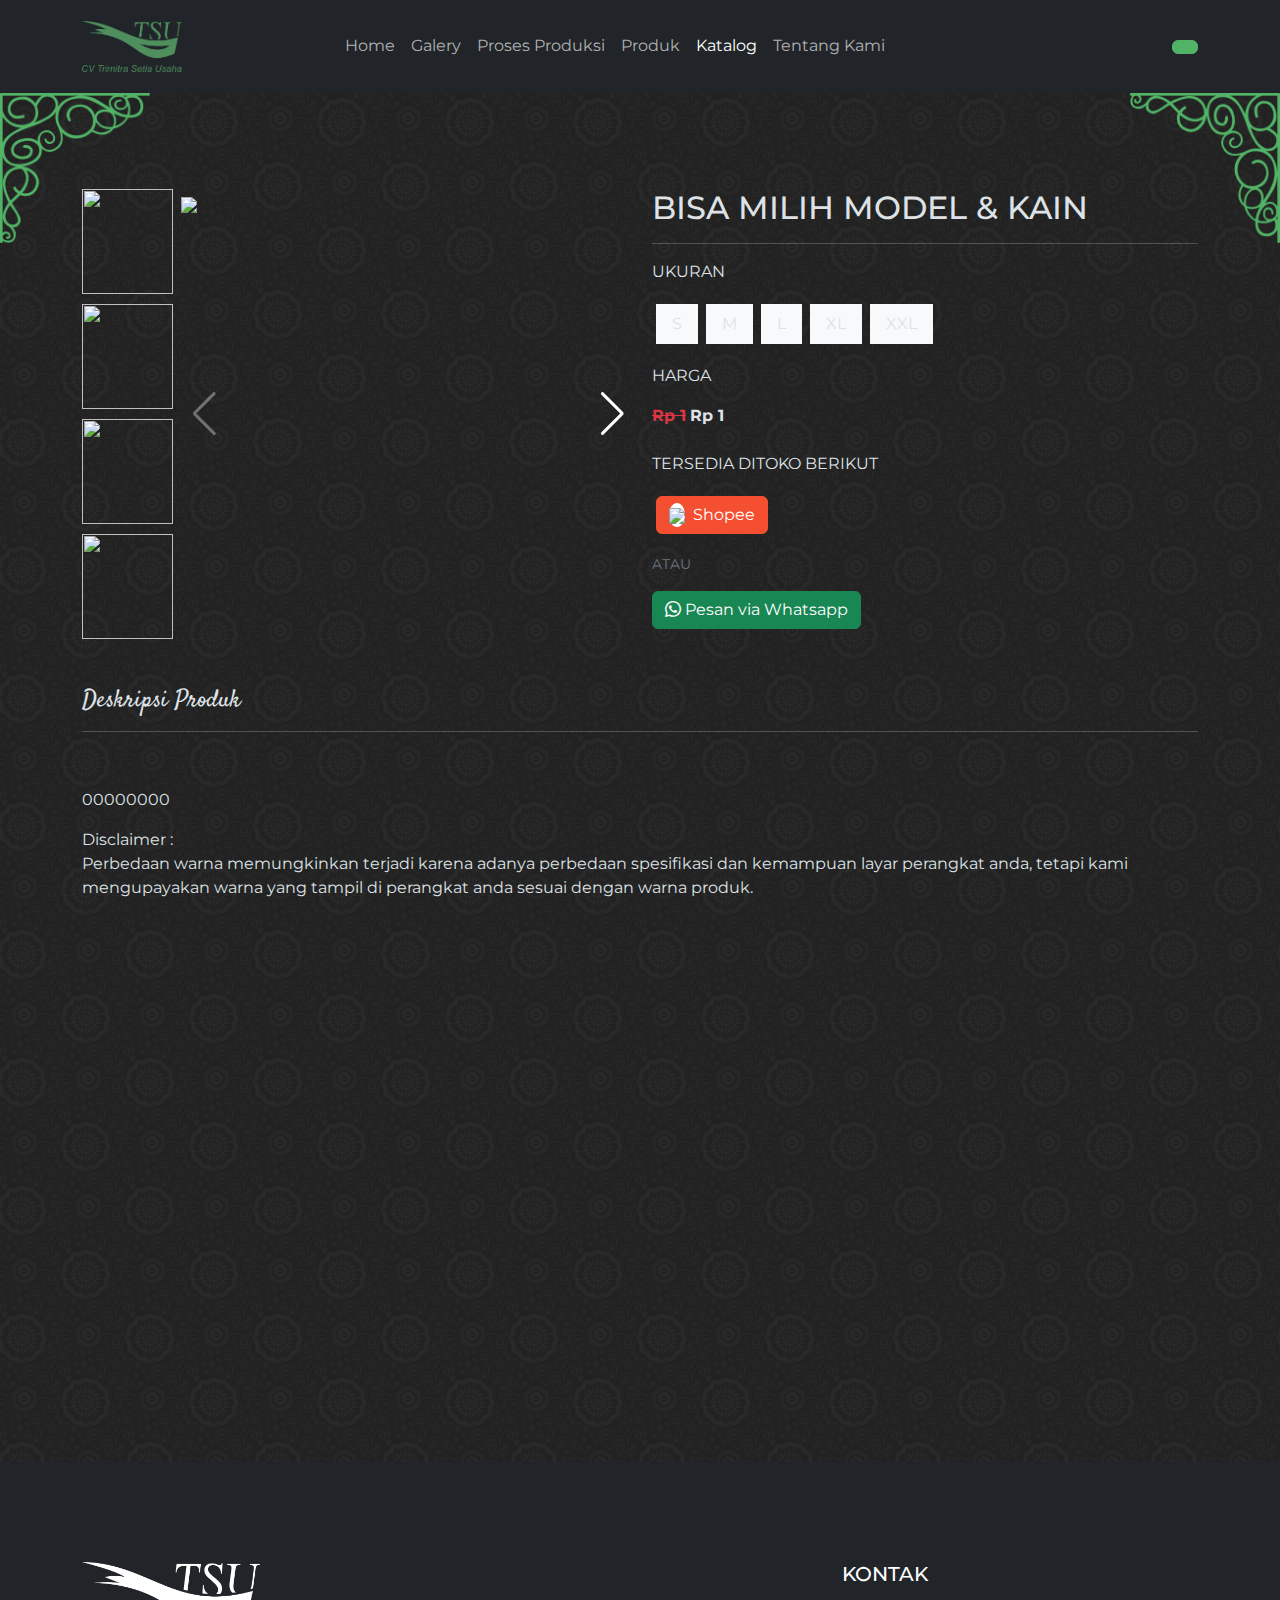
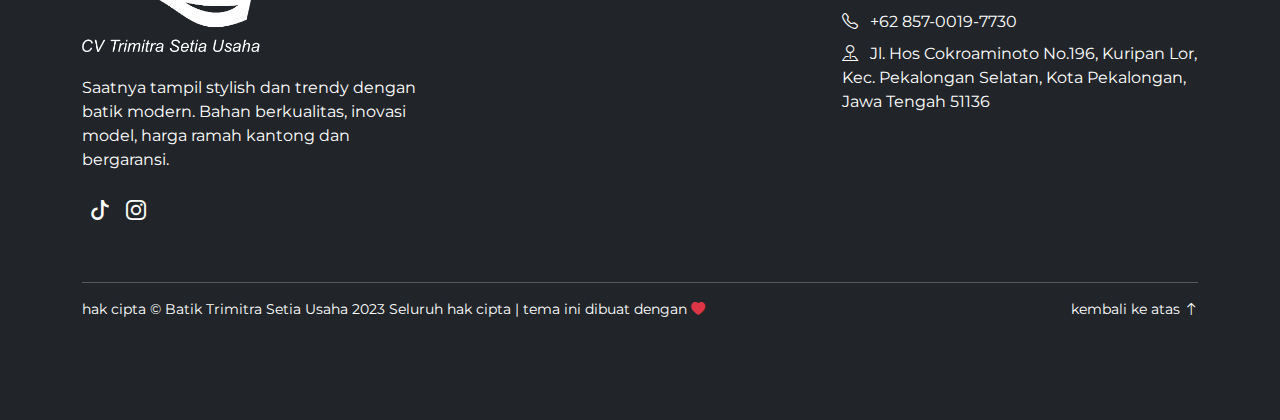
==== detail-produk.html @ 52da74f7 "halaman produk dan perbaikan penulisan" ====
<!doctype html>
<html lang="en" data-bs-theme="dark">
<head>
	<meta charset="utf-8">
	<meta name="viewport" content="width=device-width, initial-scale=1">

	<!-- SEO -->
	<title>Detail Produk</title>
	<meta name="description" content="Trimitra Setia Usaha - Batik Berkualitas Dari Kota Pekalongan">
	<meta property="og:locale" content="en_US" />
	<meta property="og:type" content="website" />
	<meta property="og:title" content="Home" />
	<meta property="og:url" content="http://trimitra.apprunweb.com/" />
	<meta property="og:site_name" content="Batik Trimitra Setia Usaha" />
	<meta property="og:image" content="https://trimitra.apprunweb.com/assets/img/bg-fb.jpg" />

	<!-- FAVICON -->
	<link rel="apple-touch-icon" sizes="180x180" href="assets/img/brand/icon-no-label/apple-touch-icon.png">
	<link rel="icon" type="image/png" sizes="32x32" href="assets/img/brand/icon-no-label/favicon-32x32.png">
	<link rel="icon" type="image/png" sizes="16x16" href="assets/img/brand/icon-no-label/favicon-16x16.png">
	<link rel="manifest" href="assets/img/brand/icon-no-label/site.webmanifest">
	<meta name="msapplication-TileImage" content="assets/img/brand/icon-no-label/favicon.ico" />

	<!-- CSS -->
	<link rel="stylesheet" href="assets/css/vendors/bootstrap-5.3.2.css">
	<link rel="stylesheet" href="assets/css/vendors/bootstrap-icons.min.css">
	<!-- CUSTOM & PLUGINS -->
	<link rel="stylesheet" href="assets/css/app.css">
	<link rel="stylesheet" href="assets/css/plugins/animate.css">
	<link rel="stylesheet" href="assets/css/plugins/simple-lightbox.min.css">
	<link rel="stylesheet" href="assets/css/plugins/owl.carousel.min.css">
	<link rel="stylesheet" href="assets/css/plugins/easyzoom.css">
	<link rel="stylesheet" href="assets/css/plugins/swipper.min.css">
	<script src="assets/js/vendors/jquery-3.7.1.min.js"></script>
</head>
<body class="bg-pattern">
	<!-- navigasi -->
	<header id="navbar_top">
		<nav class="navbar navbar-expand-lg bg-dark py-3">
			<div class="container">
				<a class="navbar-brand" href="index.html"><img src="assets/img/brand/green.png" alt="logo" width="100px"></a>
				<button class="navbar-toggler" type="button" data-bs-toggle="collapse" data-bs-target="#navbarSupportedContent" aria-controls="navbarSupportedContent" aria-expanded="false" aria-label="Toggle navigation">
					<span class="navbar-toggler-icon"></span>
				</button>
				<div class="collapse navbar-collapse" id="navbarSupportedContent">
					<ul class="navbar-nav m-auto mb-2 mb-lg-0">
						<li class="nav-item">
							<a class="nav-link" aria-current="page" href="index.html">Home</a>
						</li>
						<li class="nav-item">
							<a class="nav-link " href="galery.html">Galery</a>
						</li>
						<li class="nav-item">
							<a class="nav-link " href="proses_produksi.html">Proses Produksi</a>
						</li>
						<li class="nav-item">
							<a class="nav-link " href="produk.html">Produk</a>
						</li>
						<li class="nav-item">
							<a class="nav-link active" href="katalog.html">Katalog</a>
						</li>

						<li class="nav-item">
							<a class="nav-link " href="tentang_kami.html">Tentang Kami</a>
						</li>
					</ul>
					<div class="ms-auto">
						<div class="btn btn-primary" id="google_translate_element"></div>
					</div>
				</div>
			</div>
		</nav>
	</header>
	<section class="position-relative product-details-area py-5">
		<img src="assets/img/decor/conner.png" class="position-absolute w-25 top-0 start-0 r-3 wow fadeIn" style="max-width: 150px;">
		<img src="assets/img/decor/conner.png" class="position-absolute w-25 top-0 end-0 wow fadeIn" style="max-width: 150px;">
		<div class="container mt-5">
			<div class="row">
				<div class="col-lg-6">
					<!-- Slider main container -->
					<div class="d-flex">
						<div class="swiper swiper-thumb swiper-vertical col-2 me-2">
							<div class="swiper-wrapper justify-content-start">
								<div class="swiper-slide wow fadeInUp" data-wow-delay="0s">
									<img class="object-fit fit-top" src="http://trimitra.apprunweb.com/uploads/foto/a54c6d4c2098d5145e3bfd76d732a085.jpg" />
								</div>
								<div class="swiper-slide wow fadeInUp" data-wow-delay="0s">
									<img class="object-fit fit-top" src="http://trimitra.apprunweb.com/uploads/foto/1e6ea703325ca8d15e066292871ae496.jpg" />
								</div>
								<div class="swiper-slide wow fadeInUp" data-wow-delay="0s">
									<img class="object-fit fit-top" src="http://trimitra.apprunweb.com/uploads/foto/1de6f8a4bf2fe54ddefdb1ef790482a4.jpg" />
								</div>
								<div class="swiper-slide wow fadeInUp" data-wow-delay="0s">
									<img class="object-fit fit-top" src="http://trimitra.apprunweb.com/uploads/foto/4eb5606047df4e5e88f175c799b70d34.jpg" />
								</div>
							</div>
						</div>
						<div style="--swiper-navigation-color: #fff; --swiper-pagination-color: #fff" class="swiper swiper-preview col-10 wow fadeInUp">
							<div class="swiper-wrapper">
								<div class="swiper-slide">
									<div class="easyzoom easyzoom--overlay">
										<a href="http://trimitra.apprunweb.com/uploads/foto/a54c6d4c2098d5145e3bfd76d732a085.jpg">
											<img src="http://trimitra.apprunweb.com/uploads/foto/a54c6d4c2098d5145e3bfd76d732a085.jpg" class="img-fluid" />
										</a>
									</div>
								</div>
								<div class="swiper-slide">
									<div class="easyzoom easyzoom--overlay">
										<a href="http://trimitra.apprunweb.com/uploads/foto/1e6ea703325ca8d15e066292871ae496.jpg">
											<img src="http://trimitra.apprunweb.com/uploads/foto/1e6ea703325ca8d15e066292871ae496.jpg" class="img-fluid" />
										</a>
									</div>
								</div>
								<div class="swiper-slide">
									<div class="easyzoom easyzoom--overlay">
										<a href="http://trimitra.apprunweb.com/uploads/foto/1de6f8a4bf2fe54ddefdb1ef790482a4.jpg">
											<img src="http://trimitra.apprunweb.com/uploads/foto/1de6f8a4bf2fe54ddefdb1ef790482a4.jpg" class="img-fluid" />
										</a>
									</div>
								</div>
								<div class="swiper-slide">
									<div class="easyzoom easyzoom--overlay">
										<a href="http://trimitra.apprunweb.com/uploads/foto/4eb5606047df4e5e88f175c799b70d34.jpg">
											<img src="http://trimitra.apprunweb.com/uploads/foto/4eb5606047df4e5e88f175c799b70d34.jpg" class="img-fluid" />
										</a>
									</div>
								</div>
							</div>
							<div class="swiper-button-next"></div>
							<div class="swiper-button-prev"></div>
						</div>
					</div>
				</div>
				<div class="col-lg-6 mt-3 mt-md-0">
					<h2 class="wow fadeInUp">BISA MILIH MODEL & KAIN</h2>
					<hr>
					<p class="wow fadeInUp">UKURAN</p>
					<div id="size-selector" class="d-flex mb-3 wow fadeInUp">

						<input type="radio" name="size" class="s" id="s" class="radio">
						<label for="s" class="size-s m-1">S</label>

						<input type="radio" name="size" class="s" id="s" class="radio">
						<label for="s" class="size-s m-1">M</label>

						<input type="radio" name="size" class="s" id="s" class="radio">
						<label for="s" class="size-s m-1">L</label>

						<input type="radio" name="size" class="s" id="s" class="radio">
						<label for="s" class="size-s m-1">XL</label>

						<input type="radio" name="size" class="s" id="s" class="radio">
						<label for="s" class="size-s m-1">XXL</label>
                                                <!-- <input type="radio" name="size" class="m" id="m" class="radio">
                        <input type="radio" name="size" class="l" id="l" class="radio">
                        <input type="radio" name="size" class="xl" id="xl" class="radio">
                        <input type="radio" name="size" class="xxl" id="xxl" class="radio">
                        <label for="m" class="size-m m-1">M</label>
                        <label for="l" class="size-l m-1">L</label>
                        <label for="xl" class="size-xl m-1">XL</label>
                        <label for="xxl" class="size-xxl m-1">XXL</label> -->
                    </div>
                    <p class="wow fadeInUp">HARGA</p>
                    <div class="wow fadeInUp">
                    	<b class="text-danger text-decoration-line-through text-secondary">Rp 1</b>
                    	<b> Rp 1</b>
                    	<!-- <b class="me-3 text-danger text-decoration-line-through text-secondary">Rp 290.000</b> -->
                    	<!-- <b>Rp 250.000</b> -->
                    </div>
                    <p class="mt-4 wow fadeInUp">TERSEDIA DITOKO BERIKUT</p>
                    <div>
                    	<a href="shopee.co.id/batikcaptrimitrapekalongan" class="d-inline-flex wow fadeInUp align-items-center btn btn-shopee m-1"> 
                    		<div class="bg-white me-2 rounded-circle">
                    			<img src="http://trimitra.apprunweb.com/assets/img/ecommerce/shopee.png" width="30px">
                    		</div>
                    	Shopee</a>
                        <!-- <a href="#" class="wow fadeInUp d-inline-flex align-items-center btn btn-tokopedia m-1"> 
                            <div class="bg-white me-2 rounded-circle">
                                <img src="assets/img/ecommerce/tokopedia.png" alt="" width="30px">
                            </div>
                        Tokopedia</a> -->
                        <!-- <a href="#" class="wow fadeInUp d-inline-flex align-items-center btn btn-lazada m-1"> 
                            <div class="bg-white me-2 rounded-circle">
                                <img src="assets/img/ecommerce/lazada.png" alt="" width="30px">
                            </div>
                        Lazada</a> -->
                    </div>
                    <small class="d-block my-3 text-secondary wow fadeInUp">ATAU</small>
                    <a target="_blank" href="https://api.whatsapp.com/send/?phone=6285727230410&text=http://trimitra.apprunweb.com/katalog/detail/4%0ASaya ingin tahu lebih detail tentang produk BISA MILIH MODEL & KAIN&type=phone_number&app_absent=0" class="btn btn-success wow fadeInUp"><i class="bi bi-whatsapp"></i> Pesan via Whatsapp</a>
                </div>
                <div class="col-12 mt-5">
                	<h4 class="font-script wow fadeInUp">Deskripsi Produk</h4>
                	<hr>
                	<p class="wow fadeInUp">
                		<p>&nbsp;</p><p>00000000</p>                    
                	</p>
                	<p class="wow fadeInUp">
                		Disclaimer : <br>
                		Perbedaan warna memungkinkan terjadi karena adanya perbedaan spesifikasi dan kemampuan layar perangkat anda, tetapi kami mengupayakan warna yang tampil di perangkat anda sesuai dengan warna produk. 
                	</p>
                </div>
            </div>
        </div>
    </section>
    <section class="position-relative">
    	<img src="assets/img/decor/conner.png" class="position-absolute w-25 bottom-0 start-0 r-2 wow fadeIn" style="max-width: 150px;">
    	<img src="assets/img/decor/conner.png" class="position-absolute w-25 bottom-0 end-0 r-1 wow fadeIn" style="max-width: 150px;">
    	<div class="container">
    		<h2 class="font-script text-center wow fadeInUp">Produk Serupa</h2>
    		<div class="text-center mb-4 wow fadeInUp">
    			<img src="assets/img/decor/center-2.png" class="img-fluid w-25">
    		</div>
    		<!-- <hr class="w-25 m-auto border-primary border-3 mb-5"> -->
    		<div class="row mb-5">
    			<div class="col-12 col-sm-6 col-md-4 col-lg-3 p-1" style="display: none;">
    				<div class="card-product card border h-100 wow fadeInUp" data-wow-delay="0s">
    					<a href="http://trimitra.apprunweb.com/katalog/detail/1" class="img-product"><img src="http://trimitra.apprunweb.com/uploads/foto/a87296b1e9b03aecd4d240d9e439d3d9.jpeg" alt="sarong" class="card-img-top object-fit fit-top" height="300px" ></a>
    					<div class="card-body">
    						<small class="text-danger text-decoration-line-through text-secondary">Rp 1</small>
    						<small> Rp 1</small>
    						<h5><a href="http://trimitra.apprunweb.com/katalog/detail/1" class="text-decoration-none link-dark">sarong</a></h5>
    					</div>
    				</div>
    			</div>
    			<div class="col-12 col-sm-6 col-md-4 col-lg-3 p-1" style="display: none;">
    				<div class="card-product card border h-100 wow fadeInUp" data-wow-delay="0s">
    					<a href="http://trimitra.apprunweb.com/katalog/detail/3" class="img-product"><img src="http://trimitra.apprunweb.com/uploads/foto/5ee13b89df470c147b902a867f5617db.jpg" alt="SETELAN KERUDUNG" class="card-img-top object-fit fit-top" height="300px" ></a>
    					<div class="card-body">
    						<small class="text-danger text-decoration-line-through text-secondary">Rp 1</small>
    						<small> Rp 1</small>
    						<h5><a href="http://trimitra.apprunweb.com/katalog/detail/3" class="text-decoration-none link-dark">SETELAN KERUDUNG</a></h5>
    					</div>
    				</div>
    			</div>
    			<div class="col-12 col-sm-6 col-md-4 col-lg-3 p-1" style="display: block;">
    				<div class="card-product card border h-100 wow fadeInUp" data-wow-delay="0s">
    					<a href="http://trimitra.apprunweb.com/katalog/detail/4" class="img-product"><img src="http://trimitra.apprunweb.com/uploads/foto/a54c6d4c2098d5145e3bfd76d732a085.jpg" alt="BISA MILIH MODEL & KAIN" class="card-img-top object-fit fit-top" height="300px" ></a>
    					<div class="card-body">
    						<small class="text-danger text-decoration-line-through text-secondary">Rp 1</small>
    						<small> Rp 1</small>
    						<h5><a href="http://trimitra.apprunweb.com/katalog/detail/4" class="text-decoration-none link-dark">BISA MILIH MODEL & KAIN</a></h5>
    					</div>
    				</div>
    			</div>
    			<div class="col-12 col-sm-6 col-md-4 col-lg-3 p-1" style="display: none;">
    				<div class="card-product card border h-100 wow fadeInUp" data-wow-delay="0s">
    					<a href="http://trimitra.apprunweb.com/katalog/detail/5" class="img-product"><img src="http://trimitra.apprunweb.com/uploads/foto/2ddeeaf08b80a5f95aabc116e9aa2c81.jpg" alt="BATIK PRINTING" class="card-img-top object-fit fit-top" height="300px" ></a>
    					<div class="card-body">
    						<small class="text-danger text-decoration-line-through text-secondary">Rp 1</small>
    						<small> Rp 1</small>
    						<h5><a href="http://trimitra.apprunweb.com/katalog/detail/5" class="text-decoration-none link-dark">BATIK PRINTING</a></h5>
    					</div>
    				</div>
    			</div>
    			<div class="col-12 col-sm-6 col-md-4 col-lg-3 p-1" style="display: none;">
    				<div class="card-product card border h-100 wow fadeInUp" data-wow-delay="0s">
    					<a href="http://trimitra.apprunweb.com/katalog/detail/8" class="img-product"><img src="http://trimitra.apprunweb.com/uploads/foto/664b1911d7393bc8f42aa00ec0523062.jpg" alt="SETELAN KIMONO ABG DANIA" class="card-img-top object-fit fit-top" height="300px" ></a>
    					<div class="card-body">
    						<small class="text-danger text-decoration-line-through text-secondary">Rp 90.200</small>
    						<small> Rp 81.180</small>
    						<h5><a href="http://trimitra.apprunweb.com/katalog/detail/8" class="text-decoration-none link-dark">SETELAN KIMONO ABG DANIA</a></h5>
    					</div>
    				</div>
    			</div>
    		</div>
    	</div>
    </section>
    <footer class="bg-dark text-white">
    	<div class="container">
    		<div class="row align-items-start">
    			<div class="col-md-4 py-4 py-md-0">
    				<img src="assets/img/logo/logo-white.png" class="w-50 mb-4" alt="">
    				<p>Saatnya tampil stylish dan trendy dengan batik modern. Bahan berkualitas, inovasi model, harga ramah kantong dan bergaransi.</p>
    				<div class="d-flex ">
    					<a href="https://www.tiktok.com/@sahari.official1?_t=8fBQO5oDKIz&_r=1" class="fs-5 m-2 text-white"><i class="bi bi-tiktok"></i></a>
    					<a href="https://www.instagram.com/batikcaptrimitrapekalongan" class="fs-5 m-2 text-white"><i class="bi bi-instagram"></i></a>
    					<!-- <a href="#" class="fs-5 m-2 text-white"><i class="bi bi-facebook"></i></a> -->
    					<!-- <a href="#" class="fs-5 m-2 text-white"><i class="bi bi-youtube"></i></a> -->
    				</div>
    			</div>
    			<div class="col-md-4 py-4 py-md-0">
    			</div>
    			<div class="col-md-4 py-4 py-md-0">
    				<h5 class="text-uppercase mb-4">KONTAK</h5>
    				<div class="contact-info mb-2"><i class="me-2 bi bi-telephone"></i> +62 857-0019-7730</div>
    				<!-- <div class="contact-info mb-2"><i class="me-2 bi bi-envelope-open"></i> batikpekalongan@gmail.com</div> -->
    				<div class="contact-info mb-2"><i class="me-2 bi bi-pin-map"></i> Jl. Hos Cokroaminoto No.196, Kuripan Lor, Kec. Pekalongan Selatan, Kota Pekalongan, Jawa Tengah 51136</div>
    			</div>
    		</div>
    		<hr class=" mt-5">
    		<div class="d-flex">
    			<small class="pe-3">hak cipta © Batik Trimitra Setia Usaha 2023 Seluruh hak cipta | tema ini dibuat dengan <i class="bi bi-heart-fill text-danger"></i> </small>
    			<small class="ms-auto"><a href="#start" class="text-decoration-none text-white">kembali ke atas <i class="bi bi-arrow-up"></i></a></small> 
    		</div>
    	</div>
    </footer>
    <script src="assets/js/vendors/bootstrap.bundle.min.js"></script>
    <script src="assets/js/scroll-to-topnav.js"></script>
    <script type="text/javascript" src="//translate.google.com/translate_a/element.js?cb=googleTranslateElementInit"></script>
    <script src="assets/js/plugins/wow.js"></script>
    <script src="assets/js/plugins/easyzoom.js"></script>
    <script src="assets/js/plugins/swiper-bundle.min.js"></script>
    <script>
    	var swiper = new Swiper(".swiper-thumb", {
    		spaceBetween: 10,
    		slidesPerView: 4,
    		freeMode: true,
    		watchSlidesProgress: true,
    		direction: "vertical",
    	});

    	var swiper2 = new Swiper(".swiper-preview", {
    		spaceBetween: 10,
    		navigation: {
    			nextEl: ".swiper-button-next",
    			prevEl: ".swiper-button-prev",
    		},
    		thumbs: {
    			swiper: swiper,
    		},
    	});
    	var $easyzoom = $('.easyzoom').easyZoom();
    </script>
    <script type="text/javascript">
    	function googleTranslateElementInit() {
    		new google.translate.TranslateElement({pageLanguage: 'id', 
    			layout: google.translate.TranslateElement.InlineLayout.SIMPLE
    		}, 'google_translate_element');
    	}
    	new WOW().init();
    </script>
</body>
</html>
---- assets/css/app.css ----
@import url('https://fonts.googleapis.com/css2?family=Montserrat&display=swap');

  @import url('https://fonts.googleapis.com/css2?family=Satisfy&display=swap');

* {
	font-family: 'Montserrat', sans-serif;
}
.font-script {
	font-family: 'Satisfy', cursive;
}
.btn-primary {
	color: white!important;
}
header.fixed-top {
	box-shadow: 0 .5rem 1rem rgba(0,0,0,.05) !important;
}
.translated-ltr header.fixed-top {
	top: 38px !important;
}

section, footer {
	padding-top: 100px;
	padding-bottom: 100px;
}
section#old-banner {
	background-color: #222;
	background-image: url('../img/banner/kantor.jpg');
	background-blend-mode: multiply;
	background-size: cover;
	background-repeat: no-repeat;
}
section#old-banner #banner-img {
	position: relative;
	width: 300px;
	height: 450px;
}
section#old-banner #banner-img img {
	position: absolute;	
	left: 0;
	width: 100%;
	height: 100%;
	max-width: 300px;
	max-height: 450px;
	object-fit: cover;
	object-position: top;
	transition: .7s ease-in-out;
}
section#old-banner #banner-img img:first-child {
	transform: rotate(5deg) translate(20px);
	filter: brightness(0.5);
}
@media (max-width : 400px) {
	section#old-banner #banner-img img:first-child {
		transform: scale(0.9) translateY(-60px);
		filter: brightness(0.5);
	}
}
section#old-banner #banner-img img:last-child {
	box-shadow: rgba(0, 0, 0, 0.45) 0px 25px 20px -20px;
}
section#old-banner #banner-img img:last-child:hover {
	transform: scale(1.1);
}

section#start.top {
	background-image: url("../img/banner/kain.jpg");
	background-color: var(--bs-primary);
	background-size: cover;
	background-position: center;
	background-blend-mode: multiply;
	background-repeat: no-repeat;
	color: var(--bs-white);
}
section#start a {
	color: var(--bs-white);
}
section#start .breadcrumb-item,
section#start .breadcrumb-item + .breadcrumb-item::before,
section#start .breadcrumb-item.active {
	color: var(--bs-white)!important;
}



section#kemitraan {
	background-image: url("../../assets/img/banner/kemitraan.webp");
	background-size: cover;
	background-attachment: fixed;
	background-repeat: no-repeat;
	background-blend-mode: multiply;
	background-color: #555;
}

section#fitur .card:hover {
	box-shadow: 0 .5rem 1rem rgba(0,0,0,.15) !important;
}

section#product .card {
	height: 500px;
	position: relative;
	cursor: default;
}

section#product .card img {
	width: 100%;
	height: 100%;
	object-fit: cover;
	object-position: top;
}

.overlay {
	position: absolute;
	bottom: 0;
	background-color: var(--bs-primary);
	color: white !important;
	width: 100%;
	display: flex;
	justify-content: center;
	align-items: center;
	transition: all .7s ease;
	height: 15%;
	opacity: 1;
}

section#product-list .card .img-product{
	overflow: hidden;
}
section#product-list .card img {
	border-radius: 0;
	transition: .7s all ease;
}
section#product-list .card:hover img {
	transform: scale(1.1);
}

.owl-carousel .owl-items {
	height: 300px;
}
.owl-carousel .owl-items img {
	width: 100%;
	height: 100%;
	object-fit: cover;
	object-position: center;
}
.object-fit {
	object-fit: cover;
}
.fit-center {
	object-position: center;
}
.fit-top {
	object-position: top;
}

#galery .galery-items {
	display: block;
	position: relative;
	width: 100%;
	min-height: 300px;
	height: 100%;
}
#galery .galery-items img, #galery .galery-items .text {
	position: absolute;
	width: 100%;
	height: 100%;
}
#galery .galery-items .text {
	display: flex;
	flex-direction: column;
	justify-content: center;
	padding: 1rem;
	align-items: center;
	background-color: #00000050;
	backdrop-filter: blur(1px) brightness(0.5);
	color: white;
	text-align: center;
	transition: all .7s ease;
}
#galery .galery-items .text:hover {
	backdrop-filter: blur(10px) brightness(0.3);
}
footer {
	background-image: url('https://www.rinso.com/images/h0nadbhvm6m4/17RmARrAatDIJ0x2DxsGSc/68f28770f0815e43ef8408c6751dcefb/MDIuX1JpbnNvX09rdG9iZXJfSGVhZGVyLmpwZw/1000w-668h/pembatik-pemula.jpg');
	background-color: var(--bs-blue);
	background-repeat: no-repeat;
	background-size: cover;
	background-blend-mode: multiply;
}
#size-selector input[type="radio"] {
	display: none;
}
#size-selector label[class*="size-"] {
	padding: .5rem 1rem;
	background-color: var(--bs-light);
}
#size-selector .s:checked ~ .size-s,
#size-selector .m:checked ~ .size-m,
#size-selector .l:checked ~ .size-l,
#size-selector .xl:checked ~ .size-xl,
#size-selector .xxl:checked ~ .size-xxl {
	background-color: var(--bs-primary);
/*	color: ;*/
	box-shadow: 0 .5rem 1rem rgba(0,0,0,0.15) !important;
}

.swiper-thumb, .swiper-preview, .swiper-wrapper {
	height: 450px;
}
.swiper-thumb {
	display: flex;
	justify-content: space-around;
}
.swiper-thumb .swiper-slide img {
	width: 100%;
	height: 100%;
}

.btn-shopee {
	--bs-btn-color: #fff !important;
	--bs-btn-bg: #f44f31 !important;
	--bs-btn-border-color: #f44f31 !important;
	--bs-btn-hover-color: #fff !important;
	--bs-btn-hover-bg: #c43920 !important;
	--bs-btn-hover-border-color: #c43920 !important;
	--bs-btn-focus-shadow-rgb: 60, 153, 110 !important;
	--bs-btn-active-color: #fff !important;
	--bs-btn-active-bg: #c43920 !important;
	--bs-btn-active-border-color: #13653f !important;
	--bs-btn-active-shadow: inset 0 3px 5px rgba(0, 0, 0, 0.125) !important;
	--bs-btn-disabled-color: #fff !important;
	--bs-btn-disabled-bg: #f44f31 !important;
	--bs-btn-disabled-border-color: #f44f31 !important;
}
.btn-tokopedia {
	--bs-btn-color: #fff !important;
	--bs-btn-bg: #439341 !important;
	--bs-btn-border-color: #439341 !important;
	--bs-btn-hover-color: #fff !important;
	--bs-btn-hover-bg: #2a6828 !important;
	--bs-btn-hover-border-color: #2a6828 !important;
	--bs-btn-focus-shadow-rgb: 60, 153, 110 !important;
	--bs-btn-active-color: #fff !important;
	--bs-btn-active-bg: #2a6828 !important;
	--bs-btn-active-border-color: #13653f !important;
	--bs-btn-active-shadow: inset 0 3px 5px rgba(0, 0, 0, 0.125) !important;
	--bs-btn-disabled-color: #fff !important;
	--bs-btn-disabled-bg: #439341 !important;
	--bs-btn-disabled-border-color: #439341 !important;
}
.btn-lazada {
	--bs-btn-color: #fff !important;
	--bs-btn-bg: #16196e !important;
	--bs-btn-border-color: #16196e !important;
	--bs-btn-hover-color: #fff !important;
	--bs-btn-hover-bg: #121562 !important;
	--bs-btn-hover-border-color: #121562 !important;
	--bs-btn-focus-shadow-rgb: 60, 153, 110 !important;
	--bs-btn-active-color: #fff !important;
	--bs-btn-active-bg: #121562 !important;
	--bs-btn-active-border-color: #13653f !important;
	--bs-btn-active-shadow: inset 0 3px 5px rgba(0, 0, 0, 0.125) !important;
	--bs-btn-disabled-color: #fff !important;
	--bs-btn-disabled-bg: #16196e !important;
	--bs-btn-disabled-border-color: #16196e !important;
}
.btn-tiktokshop {
	--bs-btn-color: #fff !important;
	--bs-btn-bg: #1a1a1a!important;
	--bs-btn-border-color: #1a1a1a!important;
	--bs-btn-hover-color: #fff !important;
	--bs-btn-hover-bg: #080808 !important;
	--bs-btn-hover-border-color: #080808 !important;
	--bs-btn-focus-shadow-rgb: 60, 153, 110 !important;
	--bs-btn-active-color: #fff !important;
	--bs-btn-active-bg: #080808 !important;
	--bs-btn-active-border-color: #13653f !important;
	--bs-btn-active-shadow: inset 0 3px 5px rgba(0, 0, 0, 0.125) !important;
	--bs-btn-disabled-color: #fff !important;
	--bs-btn-disabled-bg: #1a1a1a!important;
	--bs-btn-disabled-border-color: #1a1a1a!important;
}

.goog-te-gadget-simple {
	background-color: transparent !important;
	border: none !important;
}
.goog-te-gadget-simple a {
	color: var(--bs-white)!important;
}
.goog-te-gadget-icon {
	display: none;
}

.spin {
	animation: spin-animate 10s linear infinite;
}

@keyframes spin-animate {
	from {
		transform: rotate(0deg);
	}
	to {
		transform: rotate(90deg);
	}
}

.r-1 {
	transform: rotate(90deg);
}
.r-2 {
	transform: rotate(180deg);
}
.r-3 {
	transform: rotate(270deg);
}

.bg-pattern {
	background-image: url(../img/decor/pattern.png);
}

.swiper-button-next, .swiper-button-prev{
	color: #fff!important;
}
.swiper-pagination-bullet-active {
	background: #fff!important;
}
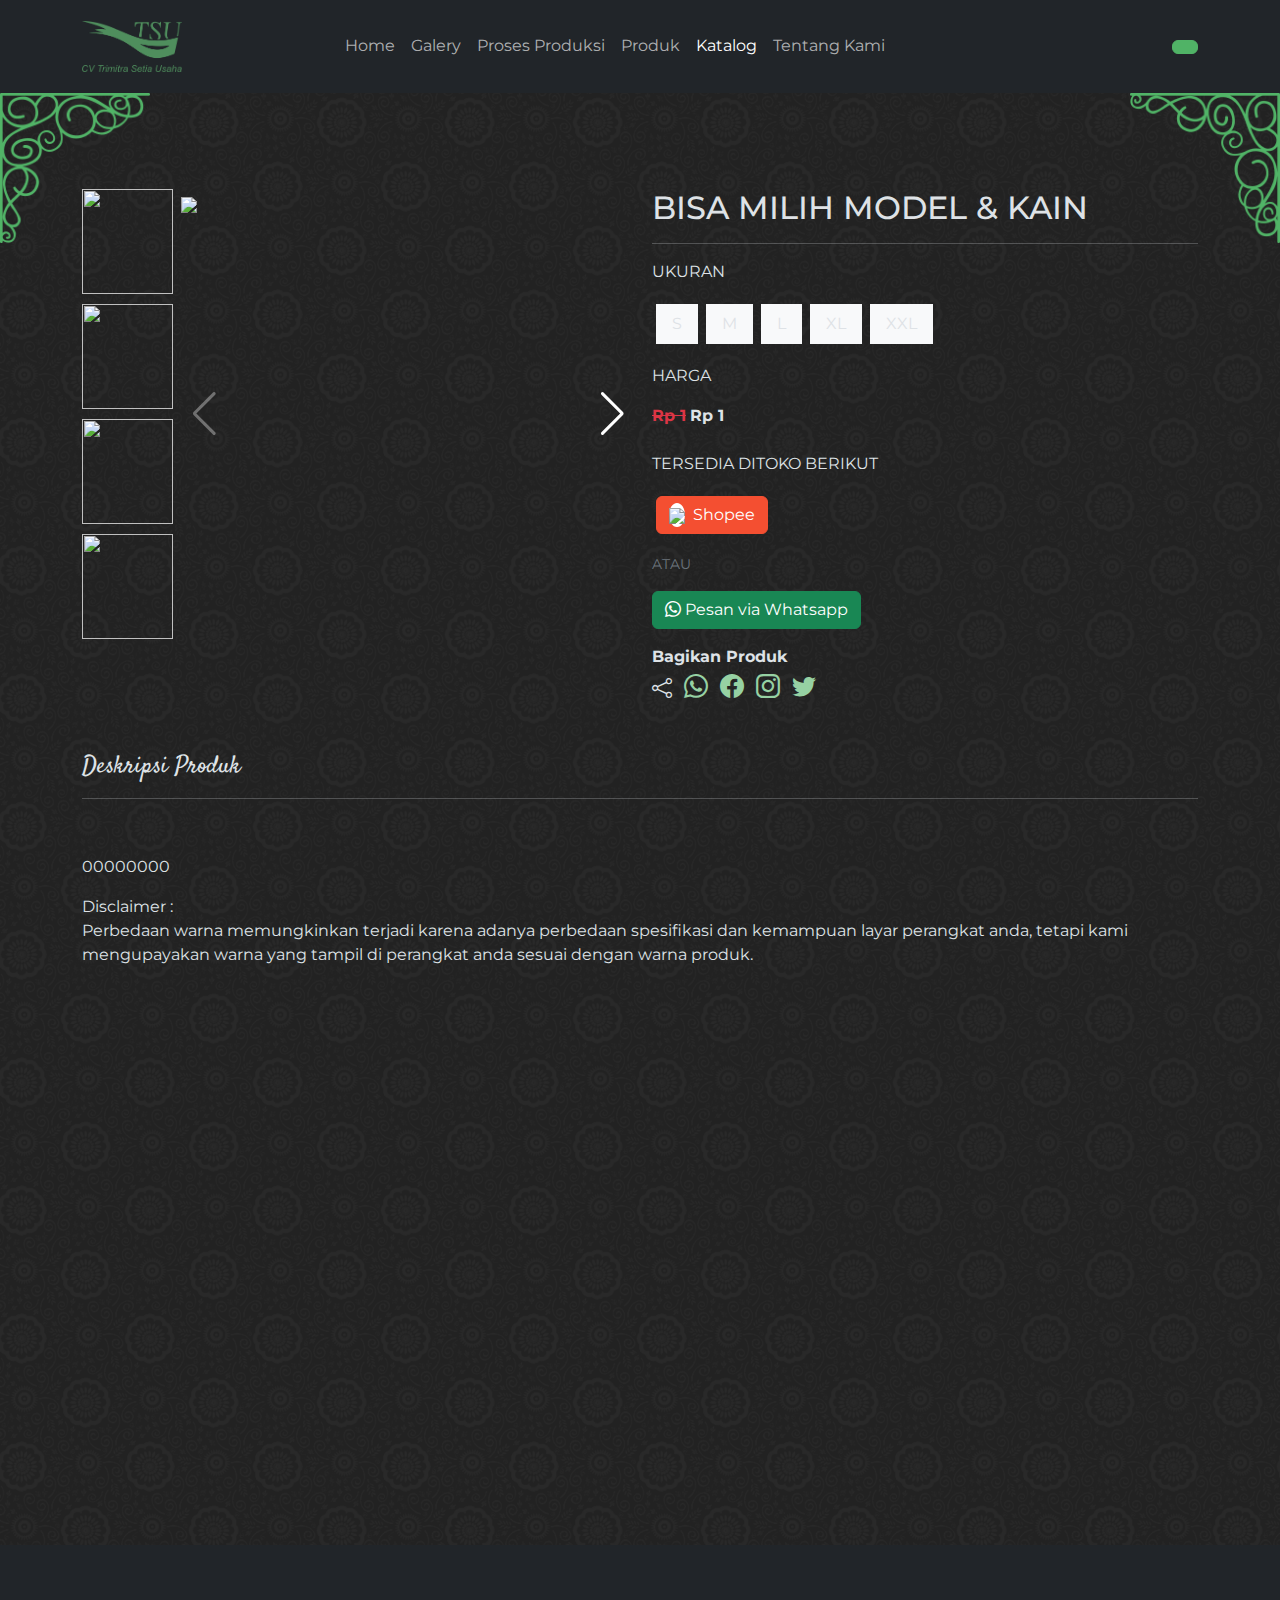
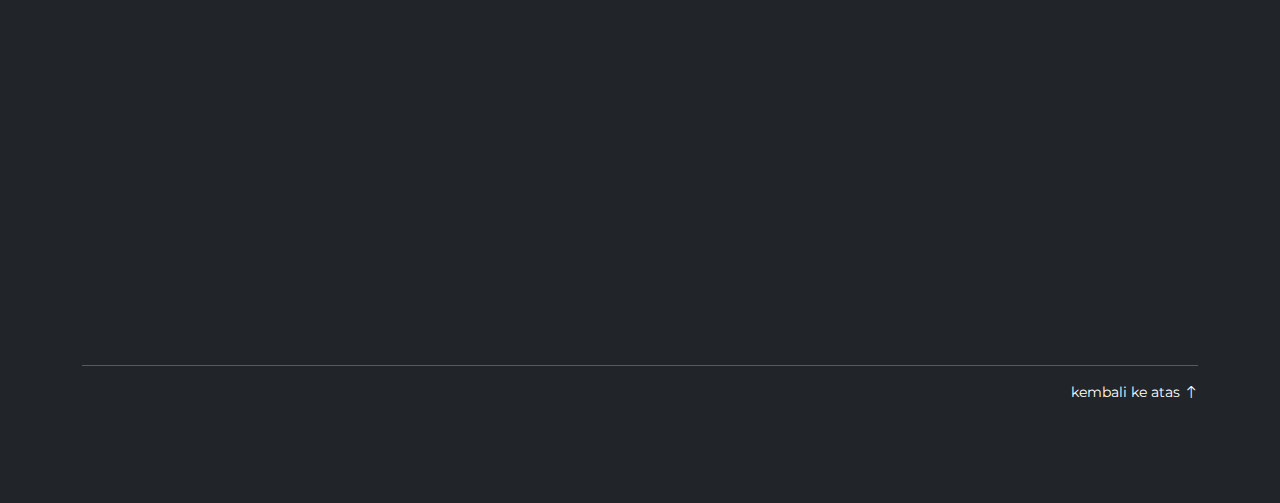
==== commit bd587d77: "refactoring" ====
--- a/detail-produk.html
+++ b/detail-produk.html
@@ -187,6 +187,14 @@
                     </div>
                     <small class="d-block my-3 text-secondary wow fadeInUp">ATAU</small>
                     <a target="_blank" href="https://api.whatsapp.com/send/?phone=6285727230410&text=http://trimitra.apprunweb.com/katalog/detail/4%0ASaya ingin tahu lebih detail tentang produk BISA MILIH MODEL & KAIN&type=phone_number&app_absent=0" class="btn btn-success wow fadeInUp"><i class="bi bi-whatsapp"></i> Pesan via Whatsapp</a>
+                    <div class="mt-3">
+                    	<b>Bagikan Produk</b><br>
+                    	<i class="fs-5 bi bi-share me-2"></i>
+                    	<a href="#" class="me-2"><i class="fs-4 bi bi-whatsapp"></i></a>
+                    	<a href="#" class="me-2"><i class="fs-4 bi bi-facebook"></i></a>
+                    	<a href="#" class="me-2"><i class="fs-4 bi bi-instagram"></i></a>
+                    	<a href="#" class="me-2"><i class="fs-4 bi bi-twitter"></i></a>
+                    </div>
                 </div>
                 <div class="col-12 mt-5">
                 	<h4 class="font-script wow fadeInUp">Deskripsi Produk</h4>
@@ -207,58 +215,58 @@
     	<img src="assets/img/decor/conner.png" class="position-absolute w-25 bottom-0 end-0 r-1 wow fadeIn" style="max-width: 150px;">
     	<div class="container">
     		<h2 class="font-script text-center wow fadeInUp">Produk Serupa</h2>
-    		<div class="text-center mb-4 wow fadeInUp">
-    			<img src="assets/img/decor/center-2.png" class="img-fluid w-25">
+    		<div class="text-center mb-4 px-5 wow fadeInUp">
+    			<img src="assets/img/decor/center-2.png" class="img-fluid">
     		</div>
     		<!-- <hr class="w-25 m-auto border-primary border-3 mb-5"> -->
     		<div class="row mb-5">
-    			<div class="col-12 col-sm-6 col-md-4 col-lg-3 p-1" style="display: none;">
-    				<div class="card-product card border h-100 wow fadeInUp" data-wow-delay="0s">
-    					<a href="http://trimitra.apprunweb.com/katalog/detail/1" class="img-product"><img src="http://trimitra.apprunweb.com/uploads/foto/a87296b1e9b03aecd4d240d9e439d3d9.jpeg" alt="sarong" class="card-img-top object-fit fit-top" height="300px" ></a>
+    			<div class="col-12 col-sm-6 col-md-4 col-lg-3 p-1">
+    				<div class="card-product card border h-100 wow fadeInUp" data-wow-delay="0s">
+    					<a href="detail-produk.html" class="img-product"><img src="http://trimitra.apprunweb.com/uploads/foto/a87296b1e9b03aecd4d240d9e439d3d9.jpeg" alt="sarong" class="card-img-top object-fit fit-top" height="300px" ></a>
     					<div class="card-body">
     						<small class="text-danger text-decoration-line-through text-secondary">Rp 1</small>
     						<small> Rp 1</small>
-    						<h5><a href="http://trimitra.apprunweb.com/katalog/detail/1" class="text-decoration-none link-dark">sarong</a></h5>
-    					</div>
-    				</div>
-    			</div>
-    			<div class="col-12 col-sm-6 col-md-4 col-lg-3 p-1" style="display: none;">
-    				<div class="card-product card border h-100 wow fadeInUp" data-wow-delay="0s">
-    					<a href="http://trimitra.apprunweb.com/katalog/detail/3" class="img-product"><img src="http://trimitra.apprunweb.com/uploads/foto/5ee13b89df470c147b902a867f5617db.jpg" alt="SETELAN KERUDUNG" class="card-img-top object-fit fit-top" height="300px" ></a>
+    						<h5><a href="detail-produk.html" class="text-decoration-none link-dark">sarong</a></h5>
+    					</div>
+    				</div>
+    			</div>
+    			<div class="col-12 col-sm-6 col-md-4 col-lg-3 p-1" >
+    				<div class="card-product card border h-100 wow fadeInUp" data-wow-delay="0s">
+    					<a href="detail-produk.html" class="img-product"><img src="http://trimitra.apprunweb.com/uploads/foto/5ee13b89df470c147b902a867f5617db.jpg" alt="SETELAN KERUDUNG" class="card-img-top object-fit fit-top" height="300px" ></a>
     					<div class="card-body">
     						<small class="text-danger text-decoration-line-through text-secondary">Rp 1</small>
     						<small> Rp 1</small>
-    						<h5><a href="http://trimitra.apprunweb.com/katalog/detail/3" class="text-decoration-none link-dark">SETELAN KERUDUNG</a></h5>
+    						<h5><a href="detail-produk.html" class="text-decoration-none link-dark">SETELAN KERUDUNG</a></h5>
     					</div>
     				</div>
     			</div>
     			<div class="col-12 col-sm-6 col-md-4 col-lg-3 p-1" style="display: block;">
     				<div class="card-product card border h-100 wow fadeInUp" data-wow-delay="0s">
-    					<a href="http://trimitra.apprunweb.com/katalog/detail/4" class="img-product"><img src="http://trimitra.apprunweb.com/uploads/foto/a54c6d4c2098d5145e3bfd76d732a085.jpg" alt="BISA MILIH MODEL & KAIN" class="card-img-top object-fit fit-top" height="300px" ></a>
+    					<a href="detail-produk.html" class="img-product"><img src="http://trimitra.apprunweb.com/uploads/foto/a54c6d4c2098d5145e3bfd76d732a085.jpg" alt="BISA MILIH MODEL & KAIN" class="card-img-top object-fit fit-top" height="300px" ></a>
     					<div class="card-body">
     						<small class="text-danger text-decoration-line-through text-secondary">Rp 1</small>
     						<small> Rp 1</small>
-    						<h5><a href="http://trimitra.apprunweb.com/katalog/detail/4" class="text-decoration-none link-dark">BISA MILIH MODEL & KAIN</a></h5>
+    						<h5><a href="detail-produk.html" class="text-decoration-none link-dark">BISA MILIH MODEL & KAIN</a></h5>
     					</div>
     				</div>
     			</div>
     			<div class="col-12 col-sm-6 col-md-4 col-lg-3 p-1" style="display: none;">
     				<div class="card-product card border h-100 wow fadeInUp" data-wow-delay="0s">
-    					<a href="http://trimitra.apprunweb.com/katalog/detail/5" class="img-product"><img src="http://trimitra.apprunweb.com/uploads/foto/2ddeeaf08b80a5f95aabc116e9aa2c81.jpg" alt="BATIK PRINTING" class="card-img-top object-fit fit-top" height="300px" ></a>
+    					<a href="detail-produk.html" class="img-product"><img src="http://trimitra.apprunweb.com/uploads/foto/2ddeeaf08b80a5f95aabc116e9aa2c81.jpg" alt="BATIK PRINTING" class="card-img-top object-fit fit-top" height="300px" ></a>
     					<div class="card-body">
     						<small class="text-danger text-decoration-line-through text-secondary">Rp 1</small>
     						<small> Rp 1</small>
-    						<h5><a href="http://trimitra.apprunweb.com/katalog/detail/5" class="text-decoration-none link-dark">BATIK PRINTING</a></h5>
+    						<h5><a href="detail-produk.html" class="text-decoration-none link-dark">BATIK PRINTING</a></h5>
     					</div>
     				</div>
     			</div>
     			<div class="col-12 col-sm-6 col-md-4 col-lg-3 p-1" style="display: none;">
     				<div class="card-product card border h-100 wow fadeInUp" data-wow-delay="0s">
-    					<a href="http://trimitra.apprunweb.com/katalog/detail/8" class="img-product"><img src="http://trimitra.apprunweb.com/uploads/foto/664b1911d7393bc8f42aa00ec0523062.jpg" alt="SETELAN KIMONO ABG DANIA" class="card-img-top object-fit fit-top" height="300px" ></a>
+    					<a href="detail-produk.html" class="img-product"><img src="http://trimitra.apprunweb.com/uploads/foto/664b1911d7393bc8f42aa00ec0523062.jpg" alt="SETELAN KIMONO ABG DANIA" class="card-img-top object-fit fit-top" height="300px" ></a>
     					<div class="card-body">
     						<small class="text-danger text-decoration-line-through text-secondary">Rp 90.200</small>
     						<small> Rp 81.180</small>
-    						<h5><a href="http://trimitra.apprunweb.com/katalog/detail/8" class="text-decoration-none link-dark">SETELAN KIMONO ABG DANIA</a></h5>
+    						<h5><a href="detail-produk.html" class="text-decoration-none link-dark">SETELAN KIMONO ABG DANIA</a></h5>
     					</div>
     				</div>
     			</div>
@@ -266,34 +274,34 @@
     	</div>
     </section>
     <footer class="bg-dark text-white">
-    	<div class="container">
-    		<div class="row align-items-start">
-    			<div class="col-md-4 py-4 py-md-0">
-    				<img src="assets/img/logo/logo-white.png" class="w-50 mb-4" alt="">
-    				<p>Saatnya tampil stylish dan trendy dengan batik modern. Bahan berkualitas, inovasi model, harga ramah kantong dan bergaransi.</p>
-    				<div class="d-flex ">
-    					<a href="https://www.tiktok.com/@sahari.official1?_t=8fBQO5oDKIz&_r=1" class="fs-5 m-2 text-white"><i class="bi bi-tiktok"></i></a>
-    					<a href="https://www.instagram.com/batikcaptrimitrapekalongan" class="fs-5 m-2 text-white"><i class="bi bi-instagram"></i></a>
-    					<!-- <a href="#" class="fs-5 m-2 text-white"><i class="bi bi-facebook"></i></a> -->
-    					<!-- <a href="#" class="fs-5 m-2 text-white"><i class="bi bi-youtube"></i></a> -->
-    				</div>
-    			</div>
-    			<div class="col-md-4 py-4 py-md-0">
-    			</div>
-    			<div class="col-md-4 py-4 py-md-0">
-    				<h5 class="text-uppercase mb-4">KONTAK</h5>
-    				<div class="contact-info mb-2"><i class="me-2 bi bi-telephone"></i> +62 857-0019-7730</div>
-    				<!-- <div class="contact-info mb-2"><i class="me-2 bi bi-envelope-open"></i> batikpekalongan@gmail.com</div> -->
-    				<div class="contact-info mb-2"><i class="me-2 bi bi-pin-map"></i> Jl. Hos Cokroaminoto No.196, Kuripan Lor, Kec. Pekalongan Selatan, Kota Pekalongan, Jawa Tengah 51136</div>
-    			</div>
-    		</div>
-    		<hr class=" mt-5">
-    		<div class="d-flex">
-    			<small class="pe-3">hak cipta © Batik Trimitra Setia Usaha 2023 Seluruh hak cipta | tema ini dibuat dengan <i class="bi bi-heart-fill text-danger"></i> </small>
-    			<small class="ms-auto"><a href="#start" class="text-decoration-none text-white">kembali ke atas <i class="bi bi-arrow-up"></i></a></small> 
-    		</div>
-    	</div>
-    </footer>
+		<div class="container">
+			<div class="row align-items-start">
+				<div class="col-md-4 py-4 py-md-0">
+					<img src="assets/img/logo/logo-white.png" class="w-50 mb-4 wow fadeInUp" alt="">
+					<p class="wow fadeInUp">Saatnya tampil stylish dan trendy dengan batik modern. Bahan berkualitas, inovasi model, harga ramah kantong dan bergaransi.</p>
+					<div class="d-flex wow fadeInUp">
+						<a href="https://www.tiktok.com/@sahari.official1?_t=8fBQO5oDKIz&_r=1" class="fs-5 m-2 text-white"><i class="bi bi-tiktok"></i></a>
+						<a href="https://www.instagram.com/batikcaptrimitrapekalongan" class="fs-5 m-2 text-white"><i class="bi bi-instagram"></i></a>
+						<!-- <a href="#" class="fs-5 m-2 text-white"><i class="bi bi-facebook"></i></a> -->
+						<!-- <a href="#" class="fs-5 m-2 text-white"><i class="bi bi-youtube"></i></a> -->
+					</div>
+				</div>
+				<div class="col-md-4 py-4 py-md-0">
+				</div>
+				<div class="col-md-4 py-4 py-md-0">
+					<h5 class="text-uppercase mb-4 wow fadeInUp">KONTAK</h5>
+					<div class="contact-info mb-2 wow fadeInUp"><i class="me-2 bi bi-telephone"></i> +62 857-0019-7730</div>
+					<!-- <div class="contact-info mb-2"><i class="me-2 bi bi-envelope-open"></i> batikpekalongan@gmail.com</div> -->
+					<div class="contact-info mb-2 wow fadeInUp"><i class="me-2 bi bi-pin-map"></i> Jl. Hos Cokroaminoto No.196, Kuripan Lor, Kec. Pekalongan Selatan, Kota Pekalongan, Jawa Tengah 51136</div>
+				</div>
+			</div>
+			<hr class=" mt-5">
+			<div class="d-flex">
+				<small class="pe-3 wow fadeInUp">hak cipta © Batik Trimitra Setia Usaha 2023 Seluruh hak cipta | tema ini dibuat dengan <i class="bi bi-heart-fill text-danger"></i> </small>
+				<small class="ms-auto"><a href="#start" class="text-decoration-none text-white">kembali ke atas <i class="bi bi-arrow-up"></i></a></small> 
+			</div>
+		</div>
+	</footer>
     <script src="assets/js/vendors/bootstrap.bundle.min.js"></script>
     <script src="assets/js/scroll-to-topnav.js"></script>
     <script type="text/javascript" src="//translate.google.com/translate_a/element.js?cb=googleTranslateElementInit"></script>
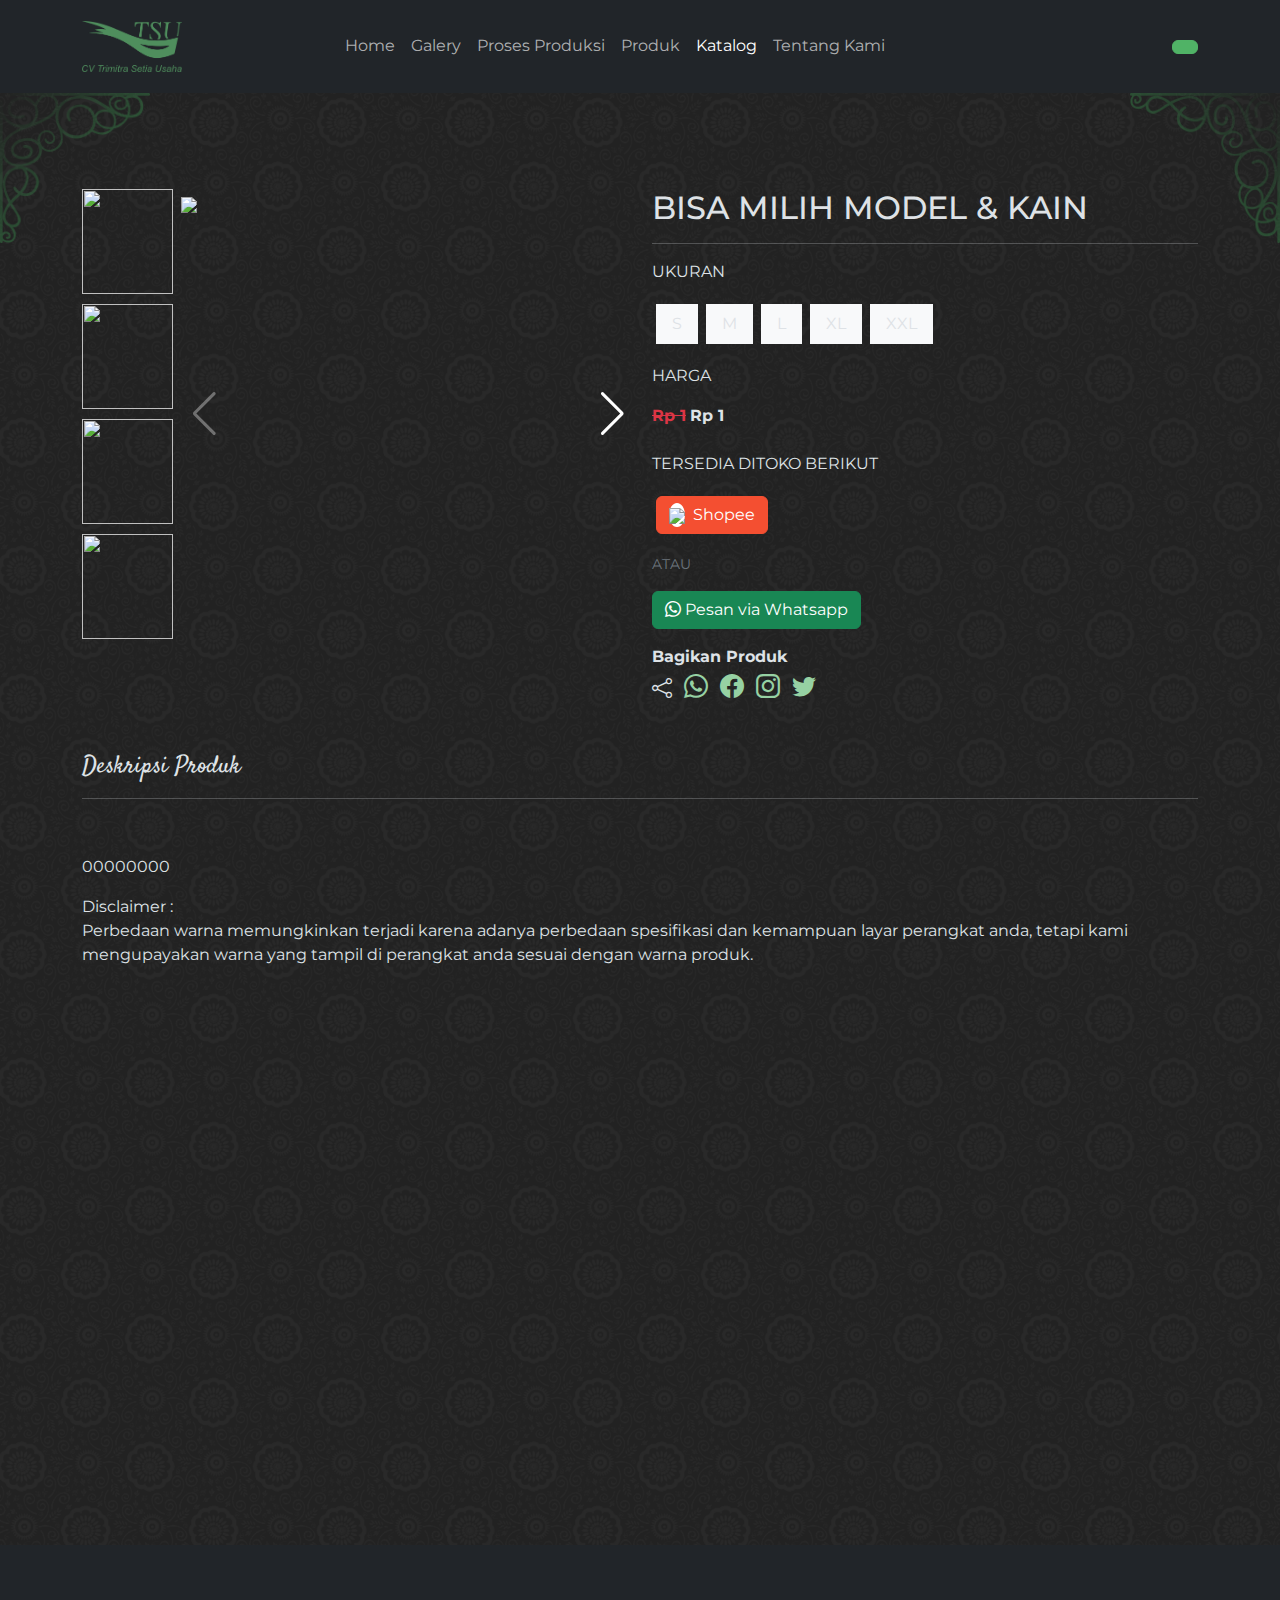
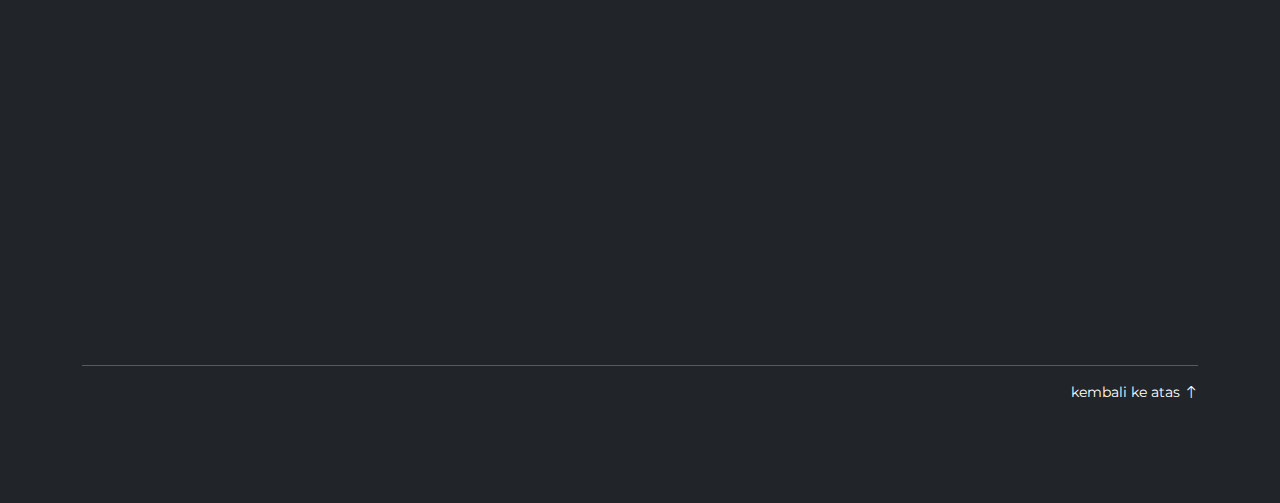
==== commit 1f3fd8d8: "fix revisi" ====
--- a/detail-produk.html
+++ b/detail-produk.html
@@ -72,8 +72,8 @@
 		</nav>
 	</header>
 	<section class="position-relative product-details-area py-5">
-		<img src="assets/img/decor/conner.png" class="position-absolute w-25 top-0 start-0 r-3 wow fadeIn" style="max-width: 150px;">
-		<img src="assets/img/decor/conner.png" class="position-absolute w-25 top-0 end-0 wow fadeIn" style="max-width: 150px;">
+		<img src="assets/img/decor/corner-a.png" class="position-absolute w-25 top-0 start-0 r-3 wow fadeIn" style="max-width: 150px;">
+		<img src="assets/img/decor/corner-a.png" class="position-absolute w-25 top-0 end-0 wow fadeIn" style="max-width: 150px;">
 		<div class="container mt-5">
 			<div class="row">
 				<div class="col-lg-6">
@@ -211,12 +211,12 @@
         </div>
     </section>
     <section class="position-relative">
-    	<img src="assets/img/decor/conner.png" class="position-absolute w-25 bottom-0 start-0 r-2 wow fadeIn" style="max-width: 150px;">
-    	<img src="assets/img/decor/conner.png" class="position-absolute w-25 bottom-0 end-0 r-1 wow fadeIn" style="max-width: 150px;">
+    	<img src="assets/img/decor/corner-a.png" class="position-absolute w-25 bottom-0 start-0 r-2 wow fadeIn" style="max-width: 150px;">
+    	<img src="assets/img/decor/corner-a.png" class="position-absolute w-25 bottom-0 end-0 r-1 wow fadeIn" style="max-width: 150px;">
     	<div class="container">
     		<h2 class="font-script text-center wow fadeInUp">Produk Serupa</h2>
     		<div class="text-center mb-4 px-5 wow fadeInUp">
-    			<img src="assets/img/decor/center-2.png" class="img-fluid">
+    			<img src="assets/img/decor/center-b.png" class="img-fluid">
     		</div>
     		<!-- <hr class="w-25 m-auto border-primary border-3 mb-5"> -->
     		<div class="row mb-5">
--- a/assets/css/app.css
+++ b/assets/css/app.css
@@ -214,7 +214,17 @@
 	width: 100%;
 	height: 100%;
 }
-
+/* banner */
+.SwipperBanner {
+	height: auto;
+}
+.SwipperBanner .swiper-slide-next,
+.SwipperBanner .swiper-slide-prev {
+	opacity: 0!important;
+}
+.SwipperBanner .swiper-slide-active {
+	opacity: 1!important;
+}
 .btn-shopee {
 	--bs-btn-color: #fff !important;
 	--bs-btn-bg: #f44f31 !important;
@@ -323,4 +333,20 @@
 }
 .swiper-pagination-bullet-active {
 	background: #fff!important;
+}
+
+.bg-batik	{
+	background-image: url('https://images.pexels.com/photos/10682942/pexels-photo-10682942.jpeg?auto=compress&cs=tinysrgb&w=1260&h=750&dpr=1');
+	background-attachment: fixed;
+	background-blend-mode: luminosity;
+	background-size: cover;
+}
+
+.dekor-produk img {
+	transition: .5s all ease-in-out;
+}
+
+.dekor-produk:hover img {
+	animation: spin-animate 1s linear infinite !important;
+	box-shadow: 0 10px 50px -10px var(--bs-primary)!important;
 }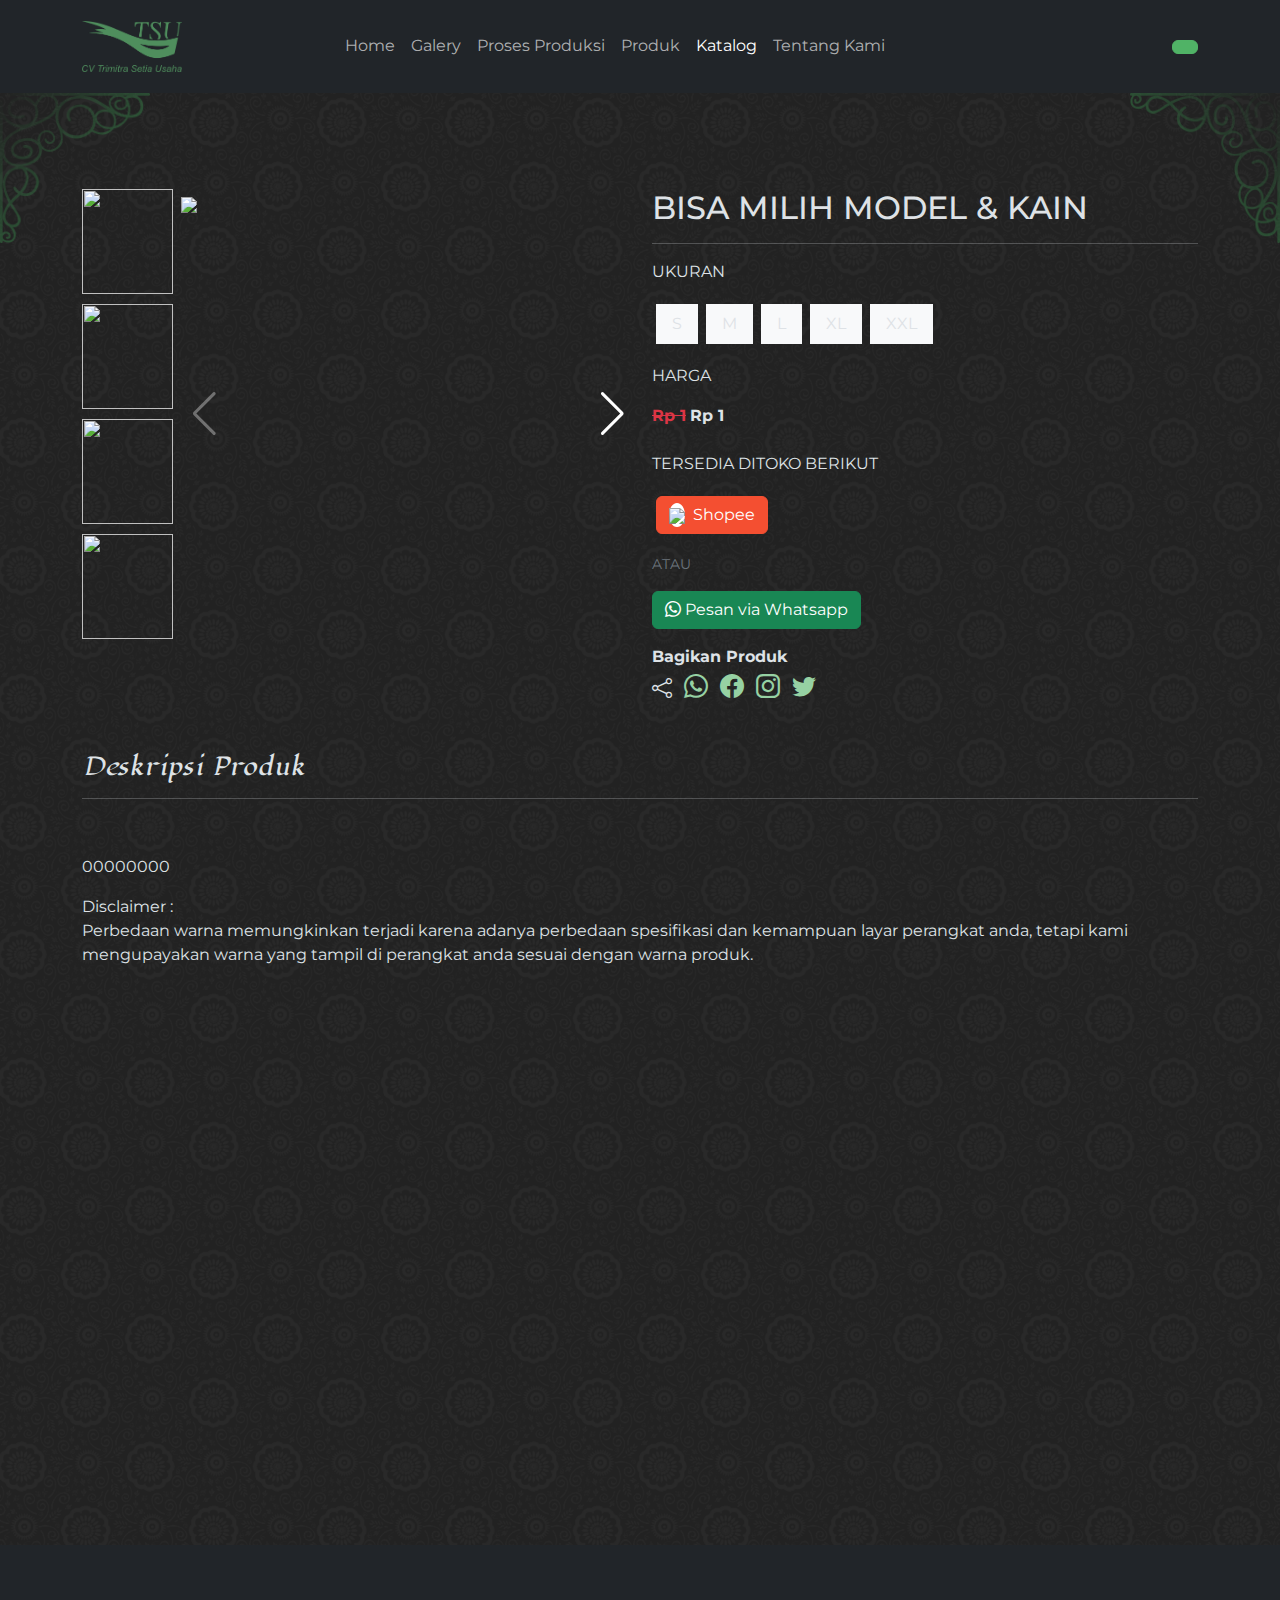
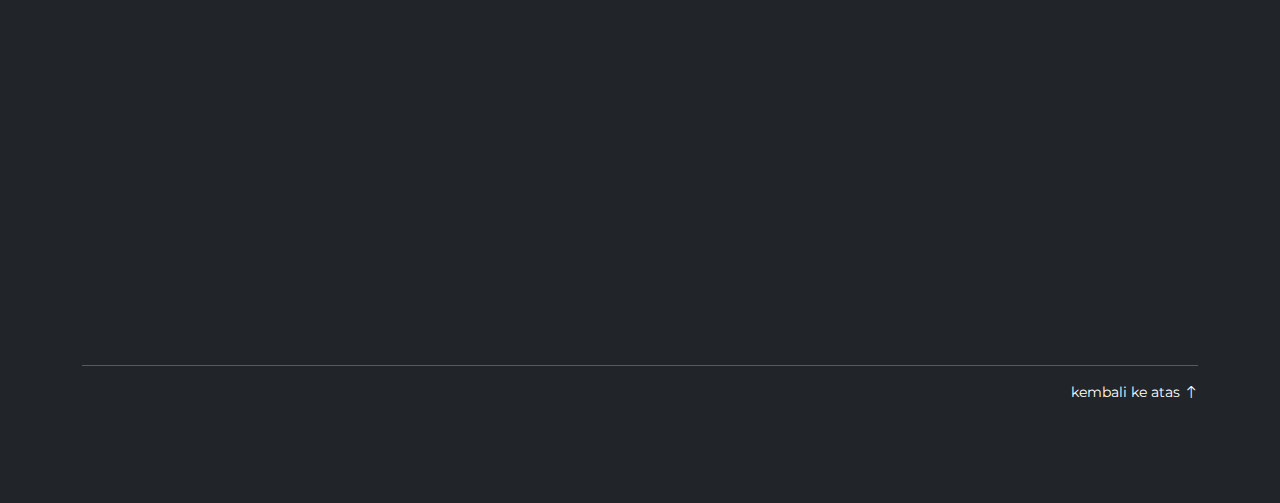
==== commit 6a9d4b64: "final" ====
--- a/detail-produk.html
+++ b/detail-produk.html
@@ -187,6 +187,7 @@
                     </div>
                     <small class="d-block my-3 text-secondary wow fadeInUp">ATAU</small>
                     <a target="_blank" href="https://api.whatsapp.com/send/?phone=6285727230410&text=http://trimitra.apprunweb.com/katalog/detail/4%0ASaya ingin tahu lebih detail tentang produk BISA MILIH MODEL & KAIN&type=phone_number&app_absent=0" class="btn btn-success wow fadeInUp"><i class="bi bi-whatsapp"></i> Pesan via Whatsapp</a>
+                    <div id="fb-root"></div>
                     <div class="mt-3">
                     	<b>Bagikan Produk</b><br>
                     	<i class="fs-5 bi bi-share me-2"></i>
--- a/assets/css/app.css
+++ b/assets/css/app.css
@@ -1,12 +1,11 @@
 @import url('https://fonts.googleapis.com/css2?family=Montserrat&display=swap');
 
-  @import url('https://fonts.googleapis.com/css2?family=Satisfy&display=swap');
-
+@import url('https://fonts.googleapis.com/css2?family=Lugrasimo&display=swap');
 * {
 	font-family: 'Montserrat', sans-serif;
 }
 .font-script {
-	font-family: 'Satisfy', cursive;
+	font-family: 'Lugrasimo', cursive;
 }
 .btn-primary {
 	color: white!important;
@@ -49,10 +48,26 @@
 	transform: rotate(5deg) translate(20px);
 	filter: brightness(0.5);
 }
+#banner-pertama {
+		top: 35%;
+	}
+
 @media (max-width : 400px) {
 	section#old-banner #banner-img img:first-child {
 		transform: scale(0.9) translateY(-60px);
 		filter: brightness(0.5);
+	}
+	/*SwipperBanner img::first-child {
+		bottom: 20%!important;
+	}*/
+}
+@media (max-width : 600px) {
+
+	#banner-pertama {
+		bottom: 20% !important;
+	}
+	#banner-pertama img {
+		width: 50%!important;
 	}
 }
 section#old-banner #banner-img img:last-child {
@@ -348,5 +363,5 @@
 
 .dekor-produk:hover img {
 	animation: spin-animate 1s linear infinite !important;
-	box-shadow: 0 10px 50px -10px var(--bs-primary)!important;
-}+	box-shadow: 0 0px 50px 0px var(--bs-primary)!important;
+}
